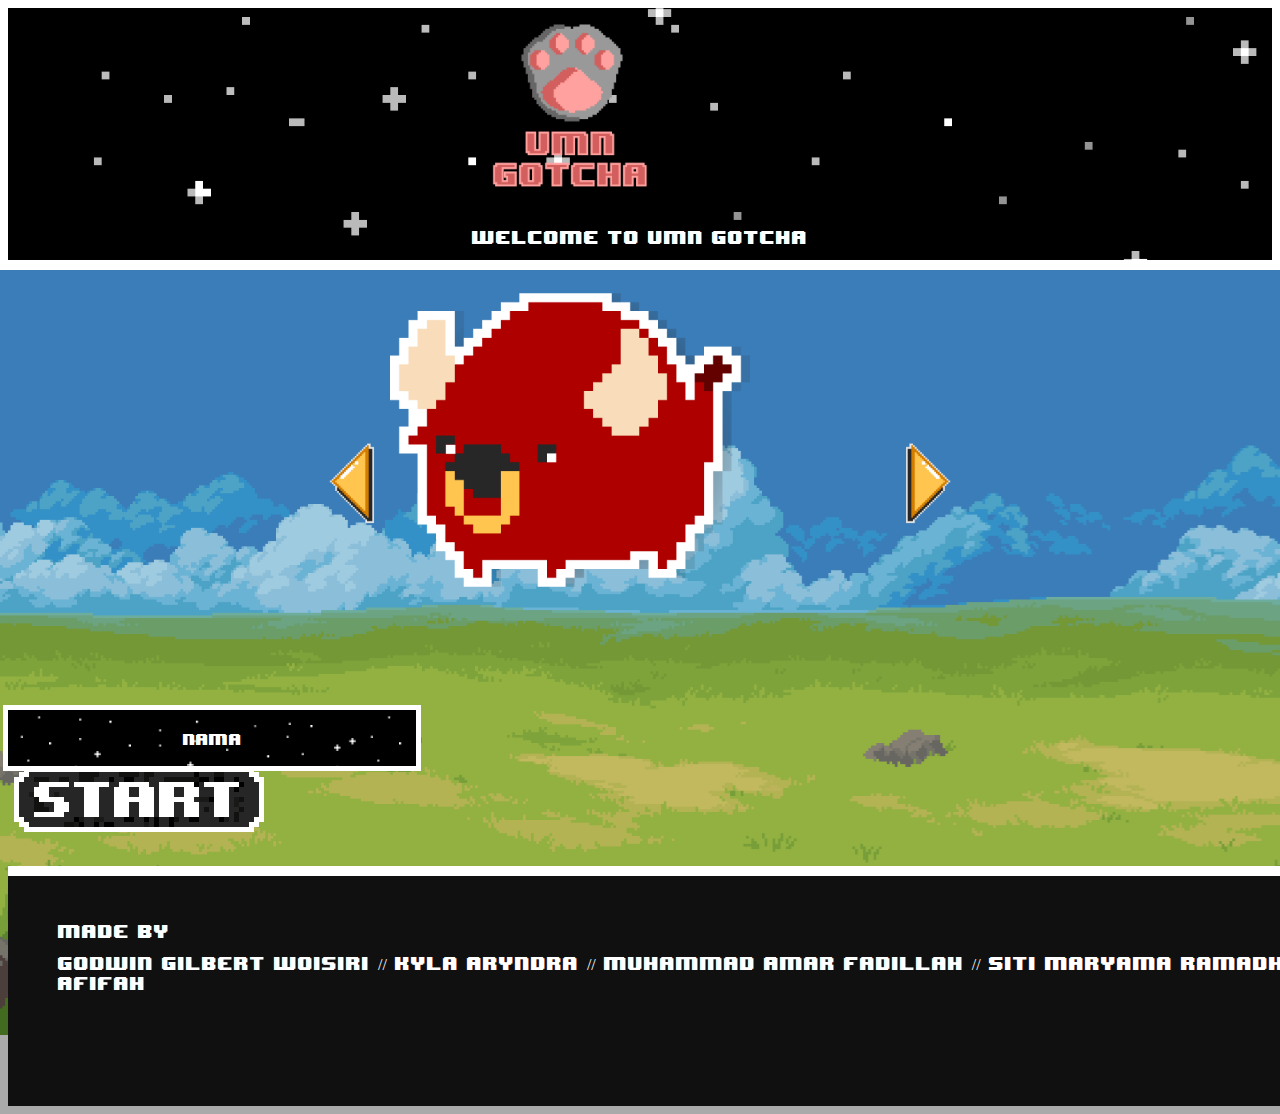
==== html2/index.html @ 9993d023 "rombak design" ====
<!DOCTYPE html>
<html lang="en">
  <head>
    <title>Welcome to UMN Gotcha!</title>
    <!-- Required meta tags -->
    <meta charset="utf-8" />
    <meta
      name="viewport"
      content="width=device-width, initial-scale=1, shrink-to-fit=no"
    />

    <!-- Bootstrap CSS v5.2.1 -->
    <link
      href="https://cdn.jsdelivr.net/npm/bootstrap@5.2.1/dist/css/bootstrap.min.css"
      rel="stylesheet"
      integrity="sha384-iYQeCzEYFbKjA/T2uDLTpkwGzCiq6soy8tYaI1GyVh/UjpbCx/TYkiZhlZB6+fzT"
      crossorigin="anonymous"
    />
    <link rel="stylesheet" href="style.css" />
  </head>

  <body>
    <main>
      <script src="https://code.jquery.com/jquery-3.6.0.min.js"></script>
      <script defer src="js.js"></script>
      <div class = "container-fluid" id="header">
          <div class = "row">
              <div class = "col-12 text-center">
                <img src="assets/logo.png" class="img-fluid" id="logo"/>
                <p>WELCOME TO UMN GOTCHA</p>
              </div>
          </div>
      </div>
      <div class = "container">
          <div class = "container-fluid">
              <div class = "row my-5" id="row-avatar">
                  <div class="slider-outer">
                      <img src="assets/kiri.png" class="prev" >
                      <div class="slider-inner">
                          <img src="assets/amar/idle.png" class="active" id="amar">
                          <img src="assets/dhini/idle.png" id="dhini">
                          <img src="assets/kyla/idle.png" id="kyla">
                          <img src="assets/owin/idle.png" class="last" id="owin"> 
                      </div>
                      <img src="assets/kanan.png" class="next" >                        
                  </div>
              </div>
          </div>
          <div class = "container-fluid">
              <div class = "row">
                  <div class = "col text-center mt-5">
                      <input type="text" id="name" placeholder="Nama"></input>
                  </div>
              </div>
          </div>
          <div class = "container-fluid">
              <div class = "row" id="startbutton">
                  <div class = "col text-center my-4">
                      <button onclick="startGame()"><img src=assets/options/start.png /></button>               
                  </div>
              </div>
          </div>
      </div>
      <div class="container-fluid" id="footer">
          <div class="row">
              <p>Made By</p>
              <p>Godwin Gilbert Woisiri // Kyla Aryndra // Muhammad Amar Fadillah // Siti Maryama Ramadhini Afifah</p>
          </div>
      </div>
      <script src="js.js"></script>
      <script src="https://cdn.jsdelivr.net/npm/bootstrap@5.0.2/dist/js/bootstrap.bundle.min.js" integrity="sha384-MrcW6ZMFYlzcLA8Nl+NtUVF0sA7MsXsP1UyJoMp4YLEuNSfAP+JcXn/tWtIaxVXM" crossorigin="anonymous"></script>
    </main>
      <script
      src="https://cdn.jsdelivr.net/npm/@popperjs/core@2.11.6/dist/umd/popper.min.js"
      integrity="sha384-oBqDVmMz9ATKxIep9tiCxS/Z9fNfEXiDAYTujMAeBAsjFuCZSmKbSSUnQlmh/jp3"
      crossorigin="anonymous"
      ></script>

      <script
      src="https://cdn.jsdelivr.net/npm/bootstrap@5.2.1/dist/js/bootstrap.min.js"
      integrity="sha384-7VPbUDkoPSGFnVtYi0QogXtr74QeVeeIs99Qfg5YCF+TidwNdjvaKZX19NZ/e6oz"
      crossorigin="anonymous"
      ></script>
  </body>
</html>
---- html2/style.css ----
@font-face {
  font-family: Pixelbit;
  src: url(assets/font/8bit.TTF) format("truetype");
}

body {
  background-image: url(assets/main.png);
  background-color: rgb(170, 170, 170);
  background-size: 1700px;
  /* background-size: cover; */
  background-repeat: no-repeat;
  background-position: center;
}
p {
  font-family: Pixelbit;
}

#logo {
  height: 200px;
  width: 200px;
}

#header {
  background-image: url(assets/star.png);
  display: flex;
  justify-content: center;
  background-color: #101010;
  /* background-image: url(assets/banner.png); */
  background-position: center;
  background-size: cover;
  outline-style: solid;
  outline-width: 10px;
  outline-color: white;
  color: white;
}

#avatar-container {
  background-image: none;
  background-repeat: no-repeat;
  background-position: center bottom;
  background-size: 40%;
  height: 450px;
  display: flex;
  justify-content: center;
  align-items: center;
}

#avatar {
  background-color: blue;
  height: 50%;
  width: 50%;
  align-items: center;
}

#row-avatar {
  height: 500px;
  max-height: 50vh;
  align-items: center;
  overflow: auto;
}

.slider-inner {
  width: 500px;
  height: 100%;
  position: relative;
  overflow: hidden;
  float: left;
  max-height: 60vh;
}

.slider-outer {
  display: flex;
  height: 100%;
  justify-content: center;
}

.slider-inner img {
  display: none;
  width: auto;
  height: 80%;
}

.slider-inner img.active {
  display: inline-block;
}

.prev,
.next {
  float: left;
  position: absolute;
  top: 50%;
  transform: translateY(-50%);
  cursor: pointer;
  max-height: 10vh;
}

.prev {
  position: relative;
  z-index: 100;
}

.next {
  position: relative;
  z-index: 100;
}

#startbutton {
  margin-bottom: 30px;
}

#startbutton button {
  background-color: transparent;
  border: transparent;
}

input[type="text"] {
  background-image: url(assets/star.png);
  background-size: 350px;
  border-color: transparent;
  background-color: transparent;
  width: 400px;
  height: 50px;
  outline-width: 5px;
  outline-style: solid;
  outline-color: white;
  font-family: Pixelbit;
  color: white;
  text-align: center;
}

::placeholder {
  font-family: Pixelbit;
  color: white;
}

#footer {
  background-color: #101010;
  border-top: 10px solid white;
  /* background-image: url(assets/footbg.jpg); */
  background-repeat: no-repeat;
  background-size: cover;
  padding: 30px 0px 100px 50px;
  height: 100px;
  width: 100%;
  bottom: 0;
  color: white;
}

#footer .row {
  width: 100%;
  height: fit-content;
}
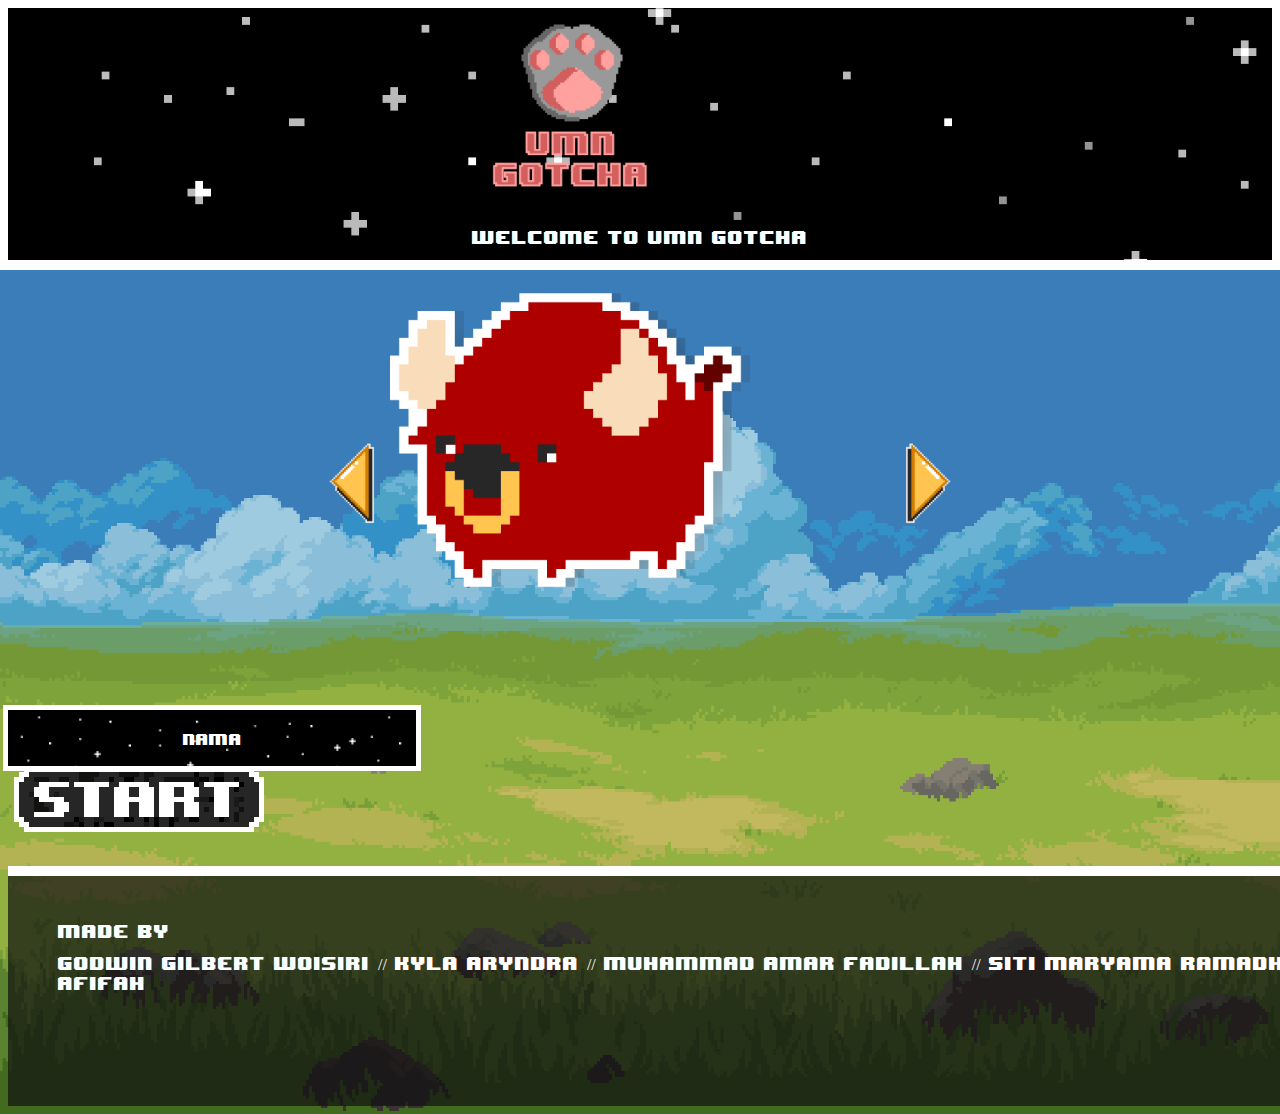
==== commit 5641c21c: "judul diganti" ====
--- a/html2/index.html
+++ b/html2/index.html
@@ -1,7 +1,7 @@
 <!DOCTYPE html>
 <html lang="en">
   <head>
-    <title>Welcome to UMN Gotcha!</title>
+    <title>Welcome to UMN Gotcha!!!</title>
     <!-- Required meta tags -->
     <meta charset="utf-8" />
     <meta
--- a/html2/style.css
+++ b/html2/style.css
@@ -7,7 +7,7 @@
   background-image: url(assets/main.png);
   background-color: rgb(170, 170, 170);
   background-size: 1700px;
-  /* background-size: cover; */
+  background-size: cover;
   background-repeat: no-repeat;
   background-position: center;
 }
@@ -25,7 +25,6 @@
   display: flex;
   justify-content: center;
   background-color: #101010;
-  /* background-image: url(assets/banner.png); */
   background-position: center;
   background-size: cover;
   outline-style: solid;
@@ -134,9 +133,8 @@
 }
 
 #footer {
-  background-color: #101010;
+  background-color: rgba(16, 16, 16, 0.7);
   border-top: 10px solid white;
-  /* background-image: url(assets/footbg.jpg); */
   background-repeat: no-repeat;
   background-size: cover;
   padding: 30px 0px 100px 50px;
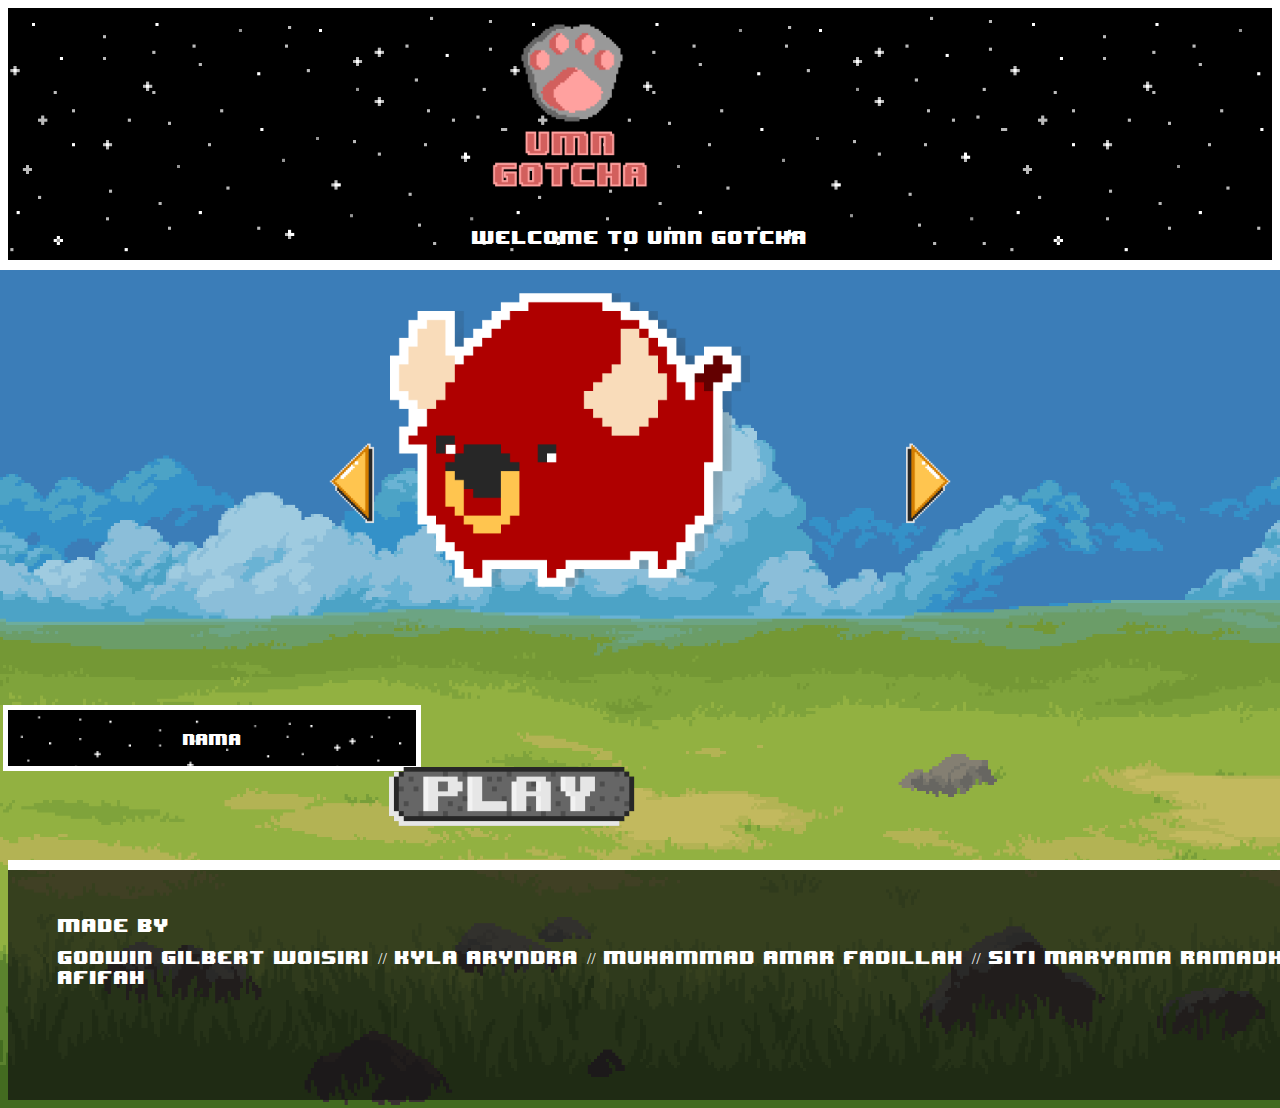
==== commit 636e1a82: "ganti asset" ====
--- a/html2/index.html
+++ b/html2/index.html
@@ -1,7 +1,7 @@
 <!DOCTYPE html>
 <html lang="en">
   <head>
-    <title>Welcome to UMN Gotcha!!!</title>
+    <title>Welcome to UMN Gotcha!</title>
     <!-- Required meta tags -->
     <meta charset="utf-8" />
     <meta
@@ -37,11 +37,12 @@
                   <div class="slider-outer">
                       <img src="assets/kiri.png" class="prev" >
                       <div class="slider-inner">
-                          <img src="assets/amar/idle.png" class="active" id="amar">
-                          <img src="assets/dhini/idle.png" id="dhini">
-                          <img src="assets/kyla/idle.png" id="kyla">
-                          <img src="assets/owin/idle.png" class="last" id="owin"> 
-                      </div>
+                        <img src="assets/a/idle.png" class="active" id="a">
+                        <img src="assets/b/idle.png" id="b">
+                        <img src="assets/c/idle.png" id="c">
+                        <img src="assets/d/idle.png" class="last" id="d"> 
+                    </div>
+                    
                       <img src="assets/kanan.png" class="next" >                        
                   </div>
               </div>
@@ -56,7 +57,7 @@
           <div class = "container-fluid">
               <div class = "row" id="startbutton">
                   <div class = "col text-center my-4">
-                      <button onclick="startGame()"><img src=assets/options/start.png /></button>               
+                      <button onclick="startGame()"><img src=assets/options/start2.png id="starttt" /></button>               
                   </div>
               </div>
           </div>
--- a/html2/style.css
+++ b/html2/style.css
@@ -26,7 +26,7 @@
   justify-content: center;
   background-color: #101010;
   background-position: center;
-  background-size: cover;
+  background-size: 500px;
   outline-style: solid;
   outline-width: 10px;
   outline-color: white;
@@ -112,6 +112,11 @@
   border: transparent;
 }
 
+#starttt {
+  width: 25%;
+  height: 25%px;
+}
+
 input[type="text"] {
   background-image: url(assets/star.png);
   background-size: 350px;
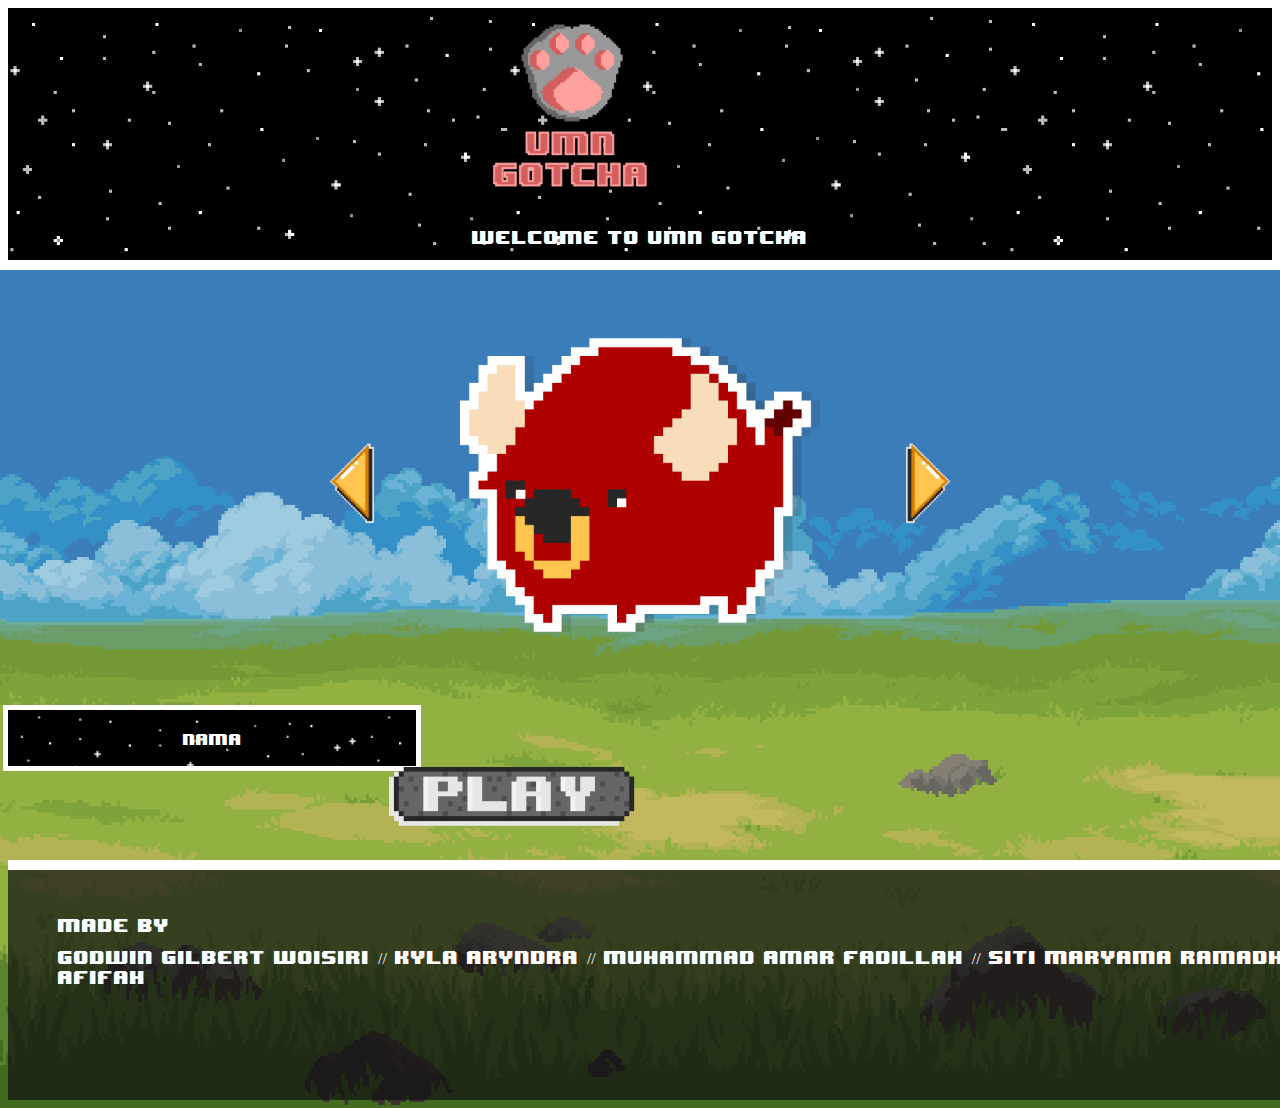
==== commit 6c112d99: "udh fix bs avatarnya" ====
--- a/html2/index.html
+++ b/html2/index.html
@@ -37,10 +37,10 @@
                   <div class="slider-outer">
                       <img src="assets/kiri.png" class="prev" >
                       <div class="slider-inner">
-                        <img src="assets/a/idle.png" class="active" id="a">
-                        <img src="assets/b/idle.png" id="b">
-                        <img src="assets/c/idle.png" id="c">
-                        <img src="assets/d/idle.png" class="last" id="d"> 
+                        <img src="assets/a/idle.png" class="avatar active" id="a">
+                        <img src="assets/b/idle.png" class="avatar" id="b">
+                        <img src="assets/c/idle.png" class="avatar" id="c">
+                        
                     </div>
                     
                       <img src="assets/kanan.png" class="next" >                        
--- a/html2/style.css
+++ b/html2/style.css
@@ -13,6 +13,12 @@
 }
 p {
   font-family: Pixelbit;
+}
+
+.avatar {
+  width: 80px;
+  height: 80px;
+  object-fit: contain;
 }
 
 #logo {
@@ -65,6 +71,9 @@
   overflow: hidden;
   float: left;
   max-height: 60vh;
+  display: flex;
+  justify-content: center;
+  align-items: center;
 }
 
 .slider-outer {
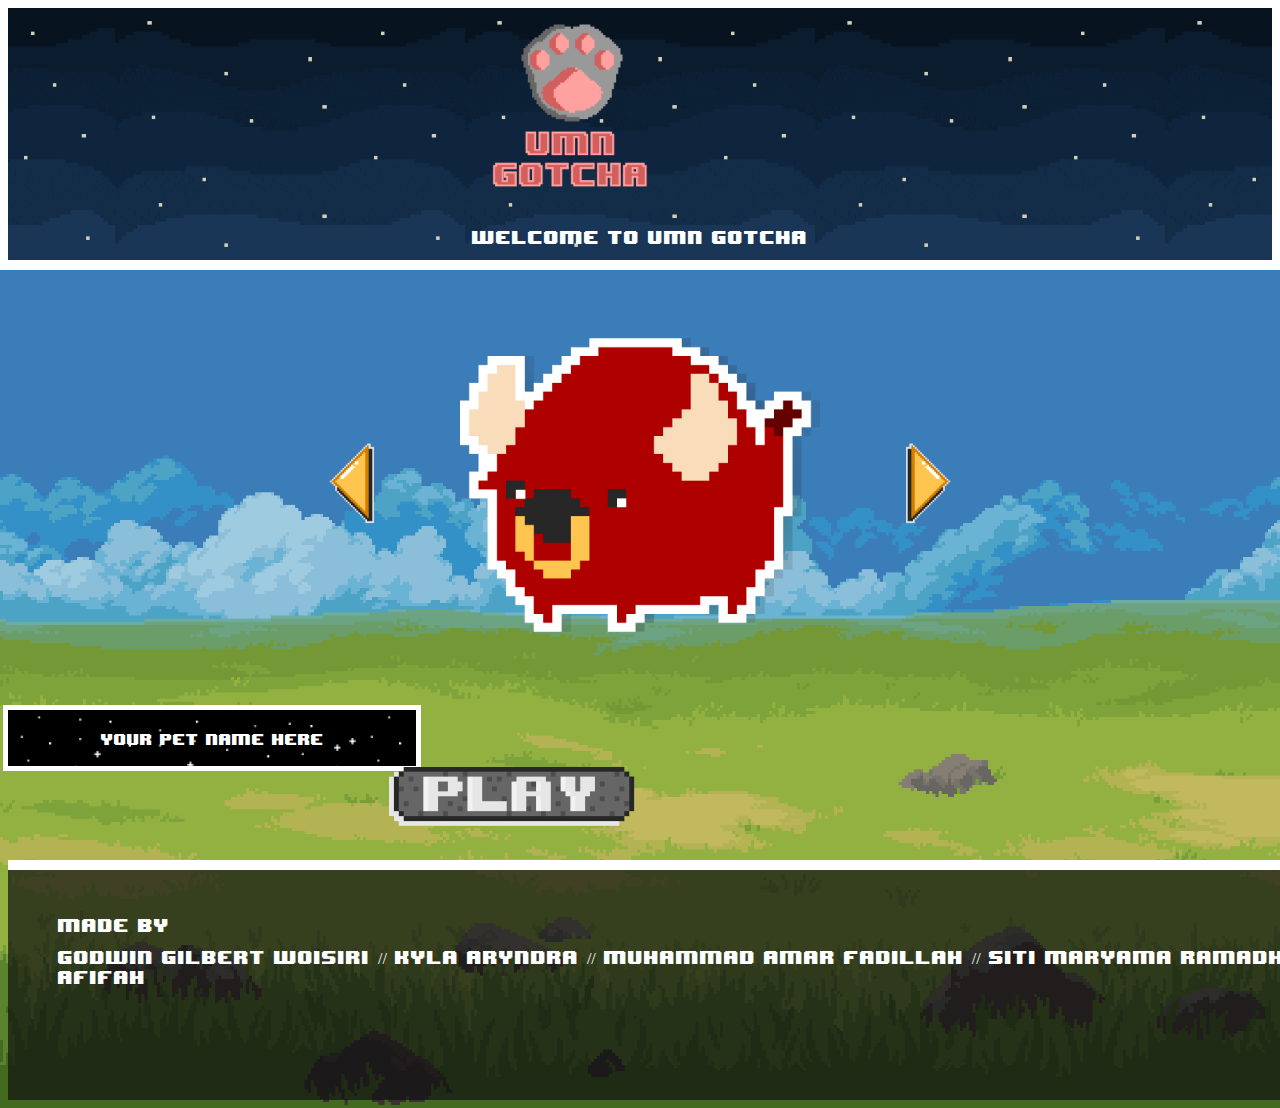
==== commit 85ac0b62: "FINISH WOWOOWW" ====
--- a/html2/index.html
+++ b/html2/index.html
@@ -37,9 +37,9 @@
                   <div class="slider-outer">
                       <img src="assets/kiri.png" class="prev" >
                       <div class="slider-inner">
-                        <img src="assets/a/idle.png" class="avatar active" id="a">
-                        <img src="assets/b/idle.png" class="avatar" id="b">
-                        <img src="assets/c/idle.png" class="avatar" id="c">
+                        <img src="assets/a/idle.png" class="active" id="a">
+                        <img src="assets/b/idle.png" id="b">
+                        <img src="assets/c/idle.png" class="last" id="c">
                         
                     </div>
                     
@@ -50,7 +50,7 @@
           <div class = "container-fluid">
               <div class = "row">
                   <div class = "col text-center mt-5">
-                      <input type="text" id="name" placeholder="Nama"></input>
+                      <input type="text" id="name" placeholder="Your pet name here"></input>
                   </div>
               </div>
           </div>
--- a/html2/style.css
+++ b/html2/style.css
@@ -27,12 +27,12 @@
 }
 
 #header {
-  background-image: url(assets/star.png);
+  background-image: url(assets/star.gif);
   display: flex;
   justify-content: center;
   background-color: #101010;
   background-position: center;
-  background-size: 500px;
+  background-size: 350px;
   outline-style: solid;
   outline-width: 10px;
   outline-color: white;
@@ -162,3 +162,179 @@
   width: 100%;
   height: fit-content;
 }
+
+#game {
+  height: fit-content;
+  outline-width: 10px;
+  outline-style: solid;
+  outline-color: white;
+  margin-bottom: 30px;
+}
+
+#clock {
+  margin: 50px 0px 10px 0px;
+  font-family: Pixelbit;
+  color: white;
+  font-size: 50px;
+  text-shadow: -5px 0 black, 0 5px black, 5px 0 black, 0 -5px black;
+}
+
+#playerinfo {
+  position: relative;
+  top: -180px;
+  margin-top: 0px;
+  padding: 7px 5px 1px 1px;
+  font-family: Pixelbit;
+  color: white;
+  font-size: 20px;
+  height: fit-content;
+  text-shadow: -2px 0 black, 0 2px black, 2px 0 black, 0 -2px black;
+  background-color: black;
+}
+
+#lvl {
+  margin: 10px 0px 30px 0px;
+  font-family: Pixelbit;
+  color: white;
+  font-size: 20px;
+}
+
+#screen {
+  background-image: url(assets/timebg/evening.png);
+  background-position: bottom;
+  background-size: cover;
+}
+
+#avatar-container {
+  background-image: none;
+  background-repeat: no-repeat;
+  background-position: center bottom;
+  background-size: 40%;
+  height: 450px;
+}
+
+#alertmakan {
+  text-align: left;
+  margin-top: 10px;
+  font-family: Pixelbit;
+  font-size: large;
+  color: white;
+  text-shadow: -2px 0 black, 0 2px black, 2px 0 black, 0 -2px black;
+}
+#alertmain {
+  text-align: left;
+  margin-top: 10px;
+  font-family: Pixelbit;
+  font-size: large;
+  color: white;
+  text-shadow: -2px 0 black, 0 2px black, 2px 0 black, 0 -2px black;
+}
+#alerttidur {
+  text-align: left;
+  margin-top: 10px;
+  font-family: Pixelbit;
+  font-size: large;
+  color: white;
+  text-shadow: -2px 0 black, 0 2px black, 2px 0 black, 0 -2px black;
+}
+
+#message {
+  text-align: center;
+  margin: 10px 0px 50px 0px;
+  font-family: Pixelbit;
+  font-size: large;
+  color: white;
+  text-shadow: -2px 0 black, 0 2px black, 2px 0 black, 0 -2px black;
+}
+
+#stat {
+  background-image: url(assets/star.png);
+  color: white;
+  background-size: 350px;
+}
+
+progress[value] {
+  -webkit-appearance: none;
+  -moz-appearance: none;
+  appearance: none;
+
+  margin-bottom: 10px;
+  width: 400px;
+  height: 25px;
+  color: white;
+}
+
+progress[value]::-webkit-progress-bar {
+  background-color: #eee;
+  border-radius: 2px;
+  box-shadow: 0 2px 5px rgba(0, 0, 0, 0.25) inset;
+}
+
+progress[value]::-webkit-progress-value {
+  background-image: -webkit-linear-gradient(
+      top,
+      rgba(255, 255, 255, 0.25),
+      rgba(0, 0, 0, 0.25)
+    ),
+    -webkit-linear-gradient(left, #243337, #304752, #436c69, #67b19c, #97f9ab);
+
+  border-radius: 2px;
+  background-size: 35px 20px, 100% 100%, 100% 100%;
+}
+
+#choice {
+  margin: 50px 0px 50px 0px;
+}
+
+.option {
+  background-color: transparent;
+  border-color: transparent;
+  margin-bottom: 10px;
+}
+
+.option img {
+  max-width: 20vh;
+}
+
+#stats-a {
+  display: flex;
+  justify-content: space-between;
+  font-family: Pixelbit;
+}
+#stats-b {
+  display: flex;
+  justify-content: space-between;
+  font-family: Pixelbit;
+}
+#stats-c {
+  display: flex;
+  justify-content: space-between;
+  font-family: Pixelbit;
+}
+#stats-d {
+  display: flex;
+  justify-content: space-between;
+  font-family: Pixelbit;
+}
+
+.overlay {
+  height: 100%;
+  width: 0;
+  position: fixed;
+  z-index: 1;
+  top: 0;
+  left: 0;
+  background-color: rgb(0, 0, 0);
+  background-color: rgba(0, 0, 0, 0.9);
+  overflow-x: hidden;
+}
+
+.overlay-content {
+  position: center;
+  width: 100%;
+  text-align: center;
+  margin-top: 80px;
+}
+.overlay-content img {
+  width: 1200px;
+}
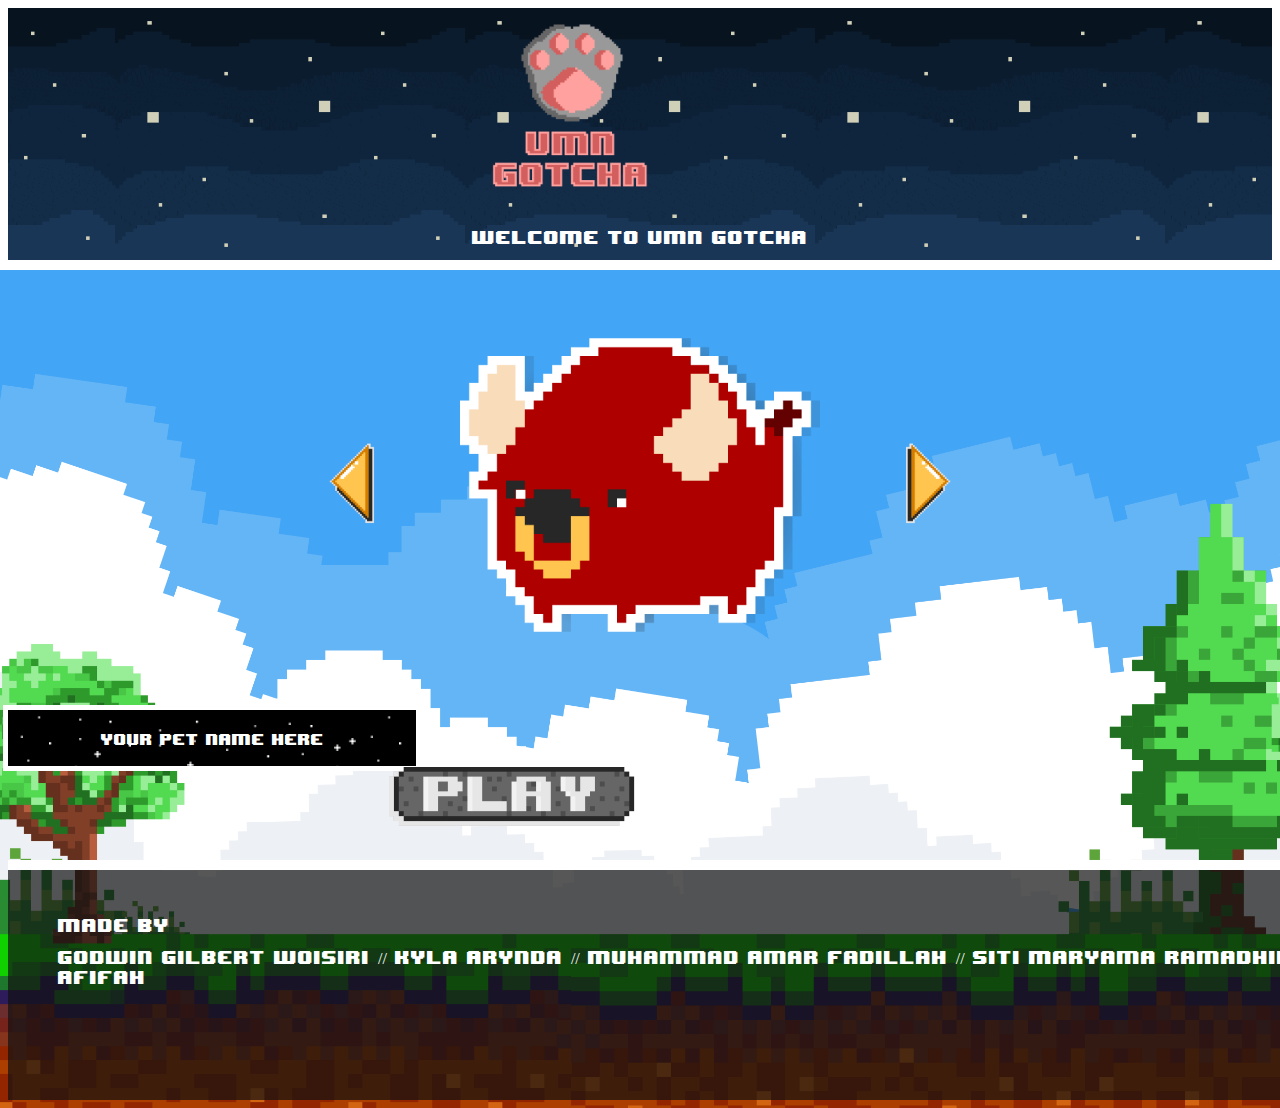
==== commit bfeeb23c: "change" ====
--- a/html2/index.html
+++ b/html2/index.html
@@ -65,7 +65,7 @@
       <div class="container-fluid" id="footer">
           <div class="row">
               <p>Made By</p>
-              <p>Godwin Gilbert Woisiri // Kyla Aryndra // Muhammad Amar Fadillah // Siti Maryama Ramadhini Afifah</p>
+              <p>Godwin Gilbert Woisiri // Kyla Arynda // Muhammad Amar Fadillah // Siti Maryama Ramadhini Afifah</p>
           </div>
       </div>
       <script src="js.js"></script>
--- a/html2/style.css
+++ b/html2/style.css
@@ -4,7 +4,7 @@
 }
 
 body {
-  background-image: url(assets/main.png);
+  background-image: url(assets/main2.png);
   background-color: rgb(170, 170, 170);
   background-size: 1700px;
   background-size: cover;
@@ -200,7 +200,7 @@
 }
 
 #screen {
-  background-image: url(assets/timebg/evening.png);
+  background-image: url(assets/timebg/evening2.png);
   background-position: bottom;
   background-size: cover;
 }
